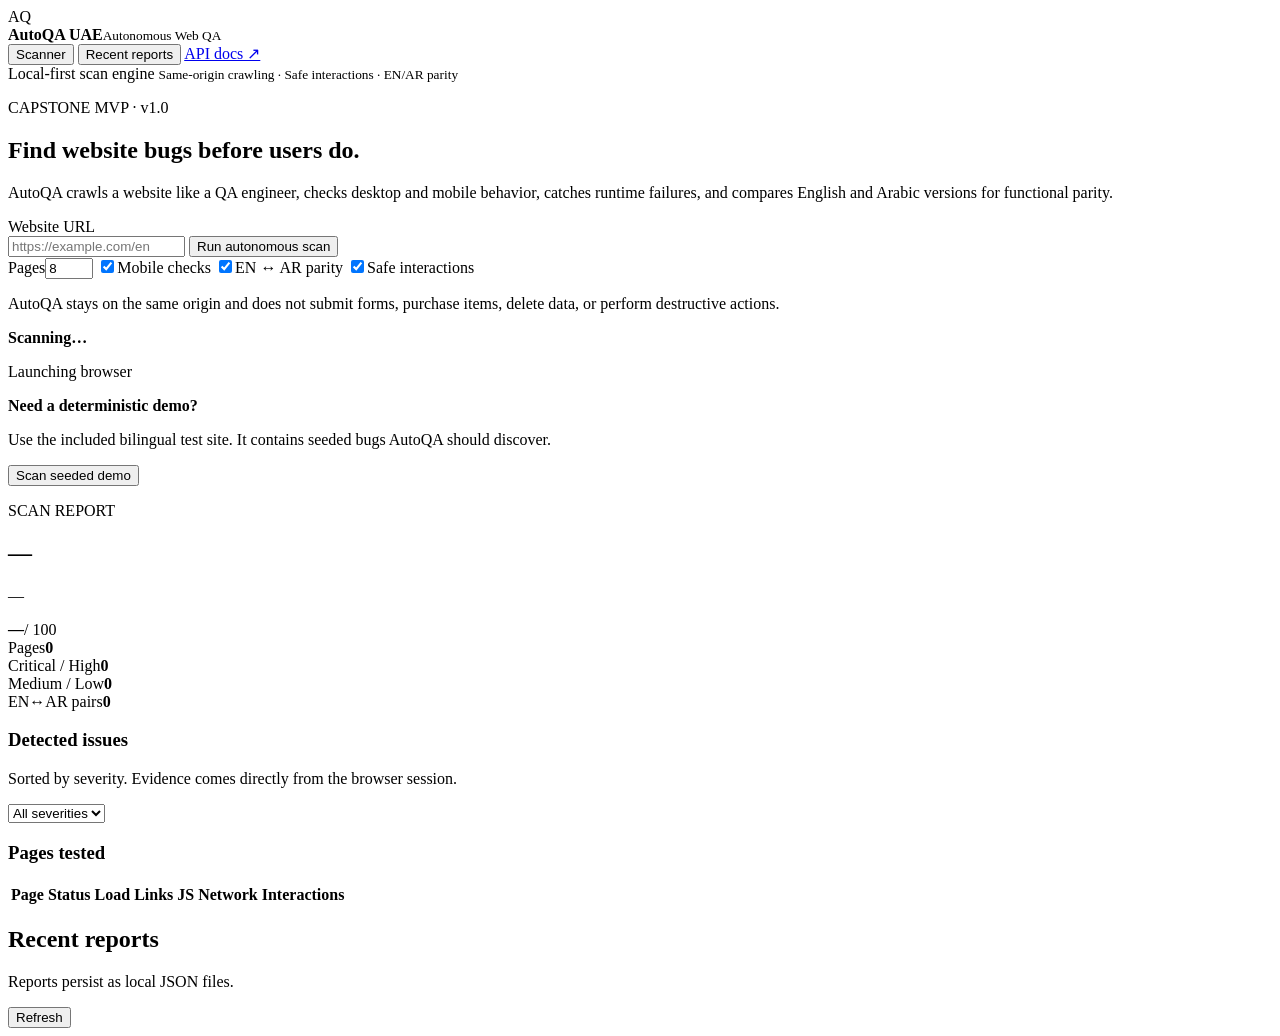
==== autoqa/static/index.html @ 711e0a9f "Add autoqa/static/index.html" ====
<!doctype html>
<html lang="en">
<head>
  <meta charset="utf-8">
  <meta name="viewport" content="width=device-width, initial-scale=1">
  <title>AutoQA UAE — Autonomous bilingual web QA</title>
  <meta name="description" content="Autonomous Arabic/English website QA scanner for accessibility, responsive bugs, broken pages, runtime errors, and bilingual parity.">
  <link rel="stylesheet" href="/static/styles.css">
</head>
<body>
  <div class="shell">
    <aside class="sidebar">
      <div class="brand"><span class="logo">AQ</span><div><strong>AutoQA UAE</strong><small>Autonomous Web QA</small></div></div>
      <nav>
        <button class="nav active" data-view="scanner">Scanner</button>
        <button class="nav" data-view="reports">Recent reports</button>
        <a class="nav" href="/api/docs" target="_blank">API docs ↗</a>
      </nav>
      <div class="sidebar-foot">
        <span class="dot"></span> Local-first scan engine
        <small>Same-origin crawling · Safe interactions · EN/AR parity</small>
      </div>
    </aside>

    <main>
      <section class="hero">
        <p class="eyebrow">CAPSTONE MVP · v1.0</p>
        <h1>Find website bugs <span>before users do.</span></h1>
        <p class="lede">AutoQA crawls a website like a QA engineer, checks desktop and mobile behavior, catches runtime failures, and compares English and Arabic versions for functional parity.</p>
      </section>

      <section class="panel scan-panel" id="scanner-view">
        <form id="scan-form">
          <label for="target">Website URL</label>
          <div class="url-row">
            <input id="target" name="target" type="url" placeholder="https://example.com/en" required autocomplete="url">
            <button class="primary" id="scan-button" type="submit">Run autonomous scan</button>
          </div>
          <div class="options">
            <label><span>Pages</span><input id="max-pages" type="number" min="1" max="30" value="8"></label>
            <label class="check"><input id="mobile" type="checkbox" checked><span>Mobile checks</span></label>
            <label class="check"><input id="parity" type="checkbox" checked><span>EN ↔ AR parity</span></label>
            <label class="check"><input id="interactions" type="checkbox" checked><span>Safe interactions</span></label>
          </div>
          <p class="hint">AutoQA stays on the same origin and does not submit forms, purchase items, delete data, or perform destructive actions.</p>
        </form>
        <div id="scan-status" class="status hidden">
          <div class="spinner"></div><div><strong id="status-title">Scanning…</strong><p id="status-message">Launching browser</p></div>
        </div>
        <div class="demo-callout">
          <div><strong>Need a deterministic demo?</strong><p>Use the included bilingual test site. It contains seeded bugs AutoQA should discover.</p></div>
          <button class="secondary" id="demo-button" type="button">Scan seeded demo</button>
        </div>
      </section>

      <section id="report" class="hidden">
        <div class="report-head">
          <div><p class="eyebrow">SCAN REPORT</p><h2 id="report-target">—</h2><p id="report-meta" class="muted">—</p></div>
          <div class="score-ring" id="score-ring"><strong id="score">—</strong><span>/ 100</span></div>
        </div>
        <div class="metrics">
          <article><span>Pages</span><strong id="metric-pages">0</strong></article>
          <article><span>Critical / High</span><strong id="metric-high">0</strong></article>
          <article><span>Medium / Low</span><strong id="metric-low">0</strong></article>
          <article><span>EN↔AR pairs</span><strong id="metric-parity">0</strong></article>
        </div>
        <div class="panel issues-panel">
          <div class="toolbar">
            <div><h3>Detected issues</h3><p class="muted">Sorted by severity. Evidence comes directly from the browser session.</p></div>
            <select id="severity-filter" aria-label="Filter severity"><option value="all">All severities</option><option value="critical">Critical</option><option value="high">High</option><option value="medium">Medium</option><option value="low">Low</option></select>
          </div>
          <div id="issues"></div>
        </div>
        <div class="panel pages-panel">
          <h3>Pages tested</h3>
          <div class="table-wrap"><table><thead><tr><th>Page</th><th>Status</th><th>Load</th><th>Links</th><th>JS</th><th>Network</th><th>Interactions</th></tr></thead><tbody id="pages-body"></tbody></table></div>
        </div>
      </section>

      <section id="reports-view" class="hidden">
        <div class="panel"><div class="toolbar"><div><h2>Recent reports</h2><p class="muted">Reports persist as local JSON files.</p></div><button class="secondary" id="refresh-reports">Refresh</button></div><div id="recent-reports"></div></div>
      </section>
    </main>
  </div>
  <script src="/static/app.js" defer></script>
</body>
</html>
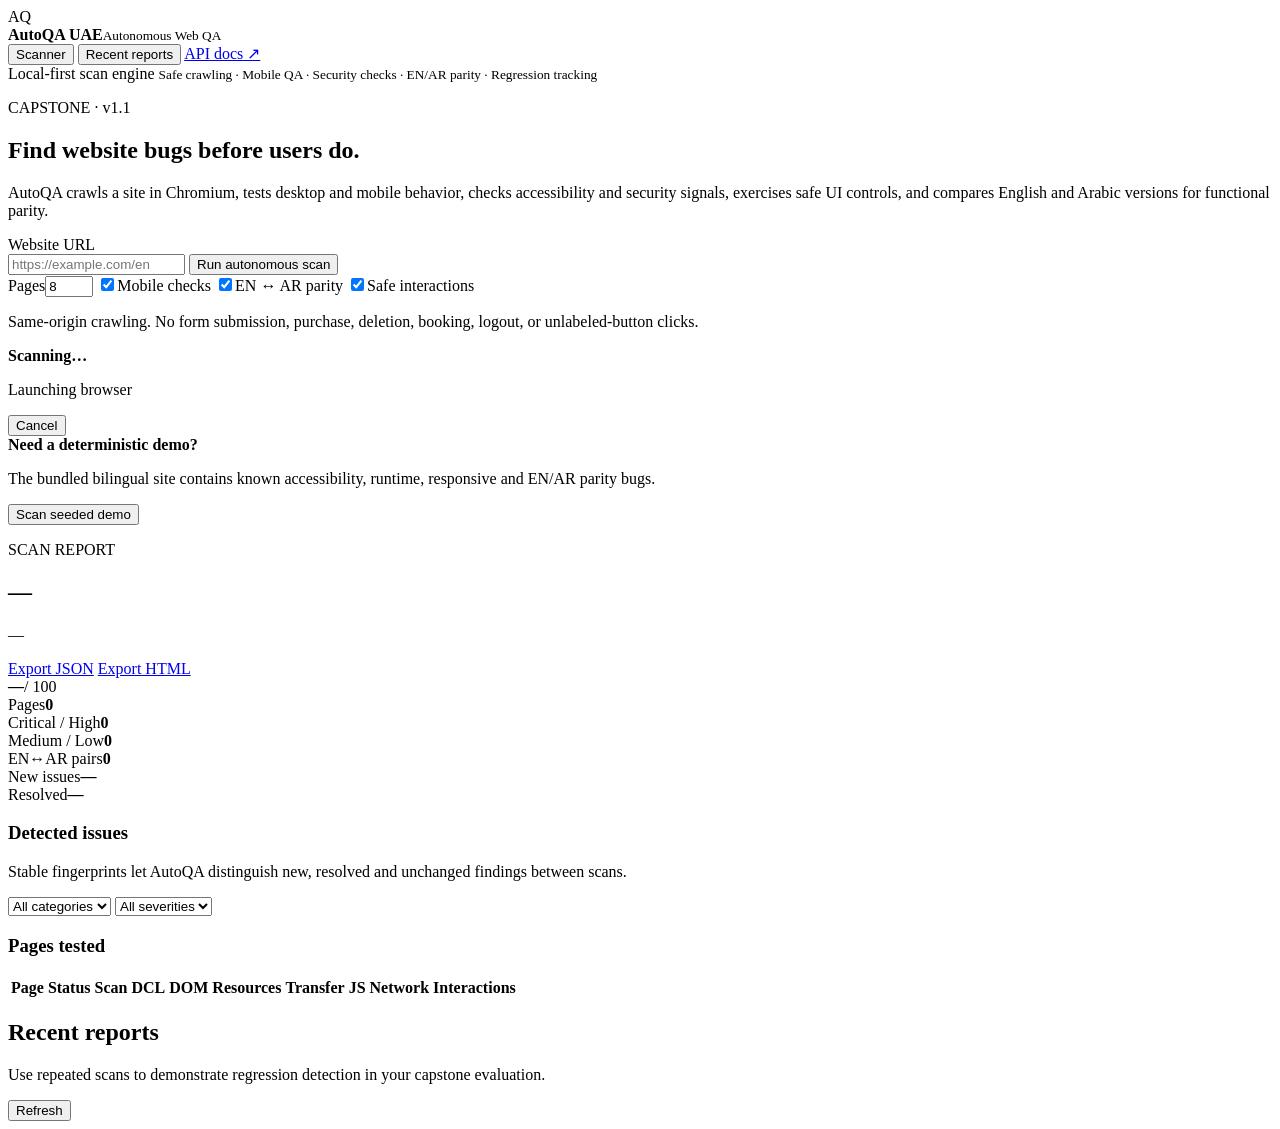
==== commit 7e1e4184: "Stage validated AutoQA UAE v1.1 source" ====
--- a/autoqa/static/index.html
+++ b/autoqa/static/index.html
@@ -4,7 +4,7 @@
   <meta charset="utf-8">
   <meta name="viewport" content="width=device-width, initial-scale=1">
   <title>AutoQA UAE — Autonomous bilingual web QA</title>
-  <meta name="description" content="Autonomous Arabic/English website QA scanner for accessibility, responsive bugs, broken pages, runtime errors, and bilingual parity.">
+  <meta name="description" content="Autonomous Arabic/English website QA scanner for accessibility, responsive bugs, broken pages, runtime errors, security headers, performance, and bilingual parity.">
   <link rel="stylesheet" href="/static/styles.css">
 </head>
 <body>
@@ -14,19 +14,19 @@
       <nav>
         <button class="nav active" data-view="scanner">Scanner</button>
         <button class="nav" data-view="reports">Recent reports</button>
-        <a class="nav" href="/api/docs" target="_blank">API docs ↗</a>
+        <a class="nav" href="/api/docs" target="_blank" rel="noopener">API docs ↗</a>
       </nav>
       <div class="sidebar-foot">
         <span class="dot"></span> Local-first scan engine
-        <small>Same-origin crawling · Safe interactions · EN/AR parity</small>
+        <small>Safe crawling · Mobile QA · Security checks · EN/AR parity · Regression tracking</small>
       </div>
     </aside>
 
     <main>
       <section class="hero">
-        <p class="eyebrow">CAPSTONE MVP · v1.0</p>
+        <p class="eyebrow">CAPSTONE · v1.1</p>
         <h1>Find website bugs <span>before users do.</span></h1>
-        <p class="lede">AutoQA crawls a website like a QA engineer, checks desktop and mobile behavior, catches runtime failures, and compares English and Arabic versions for functional parity.</p>
+        <p class="lede">AutoQA crawls a site in Chromium, tests desktop and mobile behavior, checks accessibility and security signals, exercises safe UI controls, and compares English and Arabic versions for functional parity.</p>
       </section>
 
       <section class="panel scan-panel" id="scanner-view">
@@ -42,13 +42,15 @@
             <label class="check"><input id="parity" type="checkbox" checked><span>EN ↔ AR parity</span></label>
             <label class="check"><input id="interactions" type="checkbox" checked><span>Safe interactions</span></label>
           </div>
-          <p class="hint">AutoQA stays on the same origin and does not submit forms, purchase items, delete data, or perform destructive actions.</p>
+          <p class="hint">Same-origin crawling. No form submission, purchase, deletion, booking, logout, or unlabeled-button clicks.</p>
         </form>
         <div id="scan-status" class="status hidden">
-          <div class="spinner"></div><div><strong id="status-title">Scanning…</strong><p id="status-message">Launching browser</p></div>
+          <div class="spinner"></div>
+          <div class="status-copy"><strong id="status-title">Scanning…</strong><p id="status-message">Launching browser</p></div>
+          <button class="danger-ghost" id="cancel-button" type="button">Cancel</button>
         </div>
         <div class="demo-callout">
-          <div><strong>Need a deterministic demo?</strong><p>Use the included bilingual test site. It contains seeded bugs AutoQA should discover.</p></div>
+          <div><strong>Need a deterministic demo?</strong><p>The bundled bilingual site contains known accessibility, runtime, responsive and EN/AR parity bugs.</p></div>
           <button class="secondary" id="demo-button" type="button">Scan seeded demo</button>
         </div>
       </section>
@@ -56,29 +58,39 @@
       <section id="report" class="hidden">
         <div class="report-head">
           <div><p class="eyebrow">SCAN REPORT</p><h2 id="report-target">—</h2><p id="report-meta" class="muted">—</p></div>
-          <div class="score-ring" id="score-ring"><strong id="score">—</strong><span>/ 100</span></div>
+          <div class="report-actions">
+            <a class="secondary button-link" id="export-json" href="#">Export JSON</a>
+            <a class="secondary button-link" id="export-html" href="#">Export HTML</a>
+            <div class="score-ring" id="score-ring"><strong id="score">—</strong><span>/ 100</span></div>
+          </div>
         </div>
         <div class="metrics">
           <article><span>Pages</span><strong id="metric-pages">0</strong></article>
           <article><span>Critical / High</span><strong id="metric-high">0</strong></article>
           <article><span>Medium / Low</span><strong id="metric-low">0</strong></article>
           <article><span>EN↔AR pairs</span><strong id="metric-parity">0</strong></article>
+          <article><span>New issues</span><strong id="metric-new">—</strong></article>
+          <article><span>Resolved</span><strong id="metric-resolved">—</strong></article>
         </div>
+        <div id="regression" class="regression panel hidden"></div>
         <div class="panel issues-panel">
           <div class="toolbar">
-            <div><h3>Detected issues</h3><p class="muted">Sorted by severity. Evidence comes directly from the browser session.</p></div>
-            <select id="severity-filter" aria-label="Filter severity"><option value="all">All severities</option><option value="critical">Critical</option><option value="high">High</option><option value="medium">Medium</option><option value="low">Low</option></select>
+            <div><h3>Detected issues</h3><p class="muted">Stable fingerprints let AutoQA distinguish new, resolved and unchanged findings between scans.</p></div>
+            <div class="filters">
+              <select id="category-filter" aria-label="Filter category"><option value="all">All categories</option></select>
+              <select id="severity-filter" aria-label="Filter severity"><option value="all">All severities</option><option value="critical">Critical</option><option value="high">High</option><option value="medium">Medium</option><option value="low">Low</option><option value="info">Info</option></select>
+            </div>
           </div>
           <div id="issues"></div>
         </div>
         <div class="panel pages-panel">
           <h3>Pages tested</h3>
-          <div class="table-wrap"><table><thead><tr><th>Page</th><th>Status</th><th>Load</th><th>Links</th><th>JS</th><th>Network</th><th>Interactions</th></tr></thead><tbody id="pages-body"></tbody></table></div>
+          <div class="table-wrap"><table><thead><tr><th>Page</th><th>Status</th><th>Scan</th><th>DCL</th><th>DOM</th><th>Resources</th><th>Transfer</th><th>JS</th><th>Network</th><th>Interactions</th></tr></thead><tbody id="pages-body"></tbody></table></div>
         </div>
       </section>
 
       <section id="reports-view" class="hidden">
-        <div class="panel"><div class="toolbar"><div><h2>Recent reports</h2><p class="muted">Reports persist as local JSON files.</p></div><button class="secondary" id="refresh-reports">Refresh</button></div><div id="recent-reports"></div></div>
+        <div class="panel"><div class="toolbar"><div><h2>Recent reports</h2><p class="muted">Use repeated scans to demonstrate regression detection in your capstone evaluation.</p></div><button class="secondary" id="refresh-reports">Refresh</button></div><div id="recent-reports"></div></div>
       </section>
     </main>
   </div>
